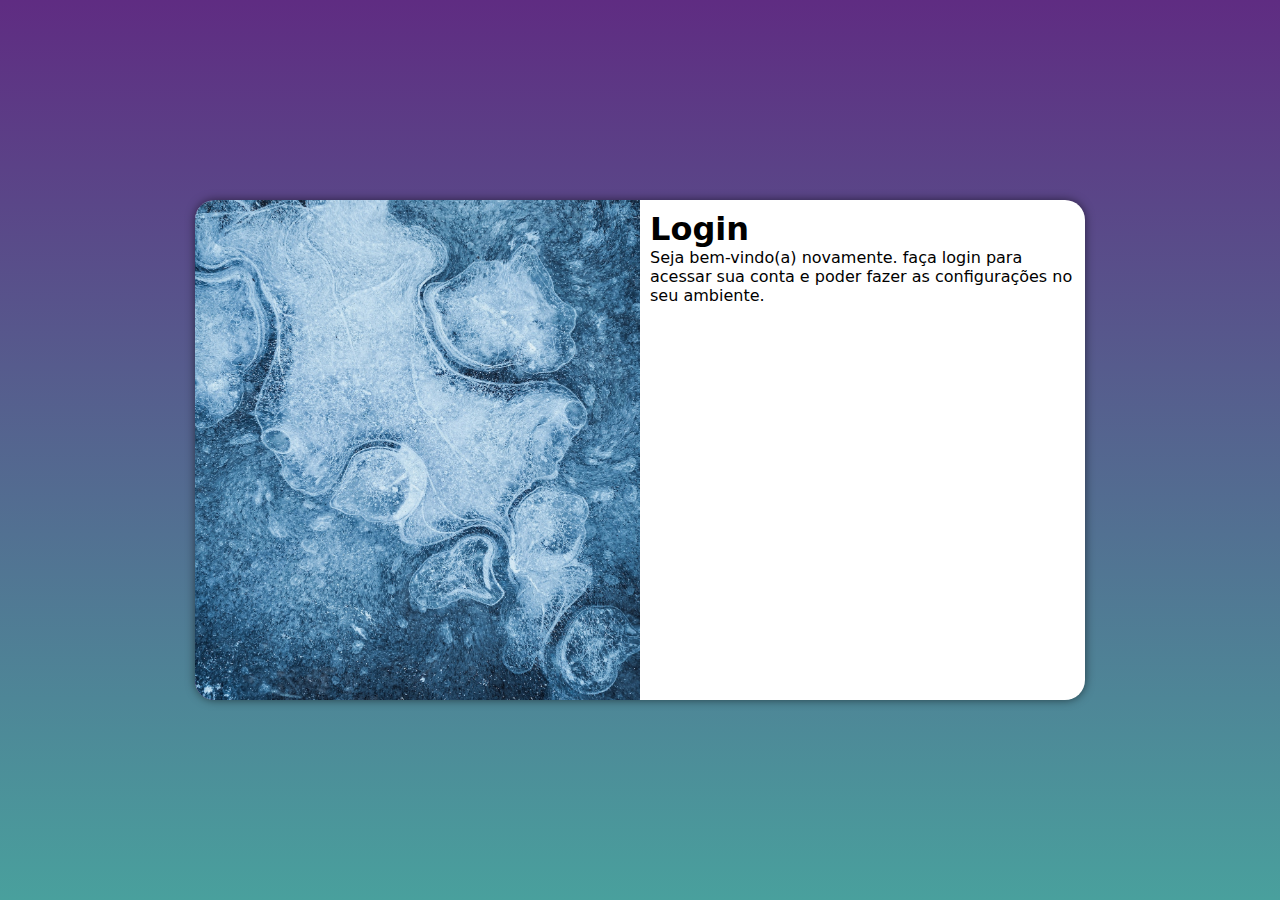
==== index.html @ 2c78d549 "media query para outras telas" ====
<!DOCTYPE html>
<html lang="pt-br">
<head>
    <meta charset="UTF-8">
    <meta http-equiv="X-UA-Compatible" content="IE=edge">
    <meta name="viewport" content="width=device-width, initial-scale=1.0">
    <title>Login</title>
    <link rel="stylesheet" href="estilos/style.css">
    <link rel="stylesheet" href="estilos/media-query.css">
</head>
<body>
    <main>
        <section id="login">
            <div id="imagem">
            </div>
            <div id="formulario">
                <h1>Login</h1>
                <p>Seja bem-vindo(a) novamente. faça login para acessar sua conta e poder fazer as configurações no seu ambiente.</p>
                <form action="login.php" method="post"></form>
            </div>
        </section>
    </main>
</body>
</html>
---- estilos/style.css ----
@charset "UTF-8";

/*
    Paletas de cores
    Verde: #49a09d
    Lilás: #5f2c82
*/

*{
    font-family: system-ui, -apple-system, BlinkMacSystemFont, 'Segoe UI', Roboto, Oxygen, Ubuntu, Cantarell, 'Open Sans', 'Helvetica Neue', sans-serif;
    padding: 0;
    margin: 0;
    box-sizing: border-box;
}
body, html{
    background-color: #5f2c82;
    height: 100vh;
    width: 100vw;
}
main{
    height: 100vh;
    width: 100vw;
    position: relative;
}
#login{
    background-color: white;
    width: 250px;
    height: 500px;
    border-radius: 20px;
    position: absolute;
    top: 50%;
    left: 50%;
    transform: translate(-50%, -50%);
    overflow: hidden;
    box-shadow: 0px 0px 10px rgba(0, 0, 0, 0.541);
    transition: width 1s, height 1s;
    transition-timing-function: ease;
}
#login > div#imagem{
    background: #5f2c82 url(../imagens/imagem-login.jpg) no-repeat;
    height: 200px;
    background-position: left bottom;
    background-size: cover;
    display: block;
}
#login > div#formulario{
    display: block;
    padding: 10px;
}
---- estilos/media-query.css ----
@charset "UTF-8";

@media screen and (min-width: 768px) and (max-width: 992px) {
    body{
        background-image: linear-gradient(to top, #49a09d, #5f2c82);
    }
    section#login{
        width: 80vw;
    }
    #login > div#imagem{
        float: left;
        width: 30%;
        height: 100%;
    }
    #login > div#formulario{
        float: right;
        width: 70%;
    }
}
@media screen and (min-width: 992px) {
    body{
        background-image: linear-gradient(to top, #49a09d, #5f2c82);
    }
    #login{
        width: 890px;
    }
    #login > div#imagem{
        float: left;
        height: 100%;
        width: 50%;
    }
    #login > div#formulario{
        float: right;
        width: 50%;
    }
}
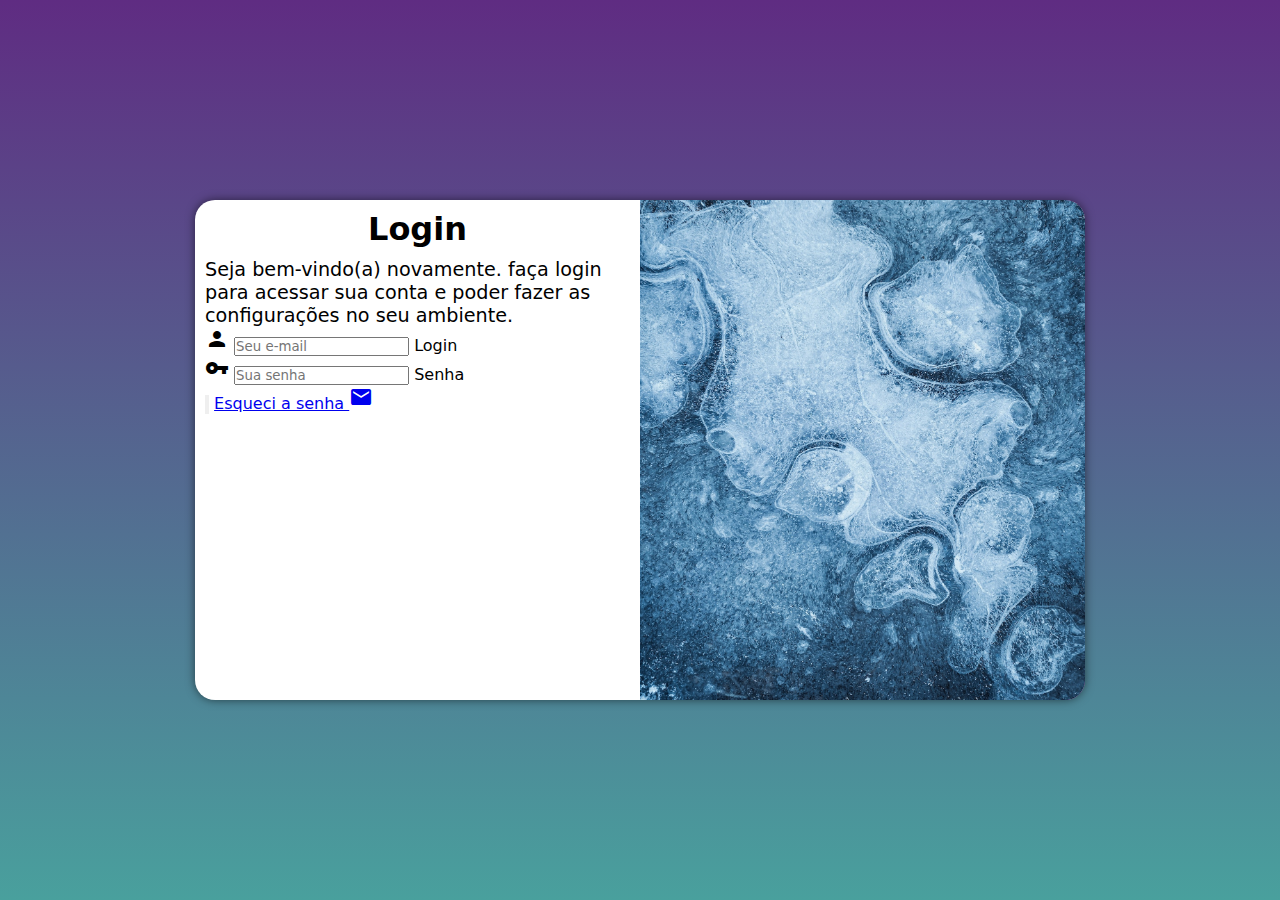
==== commit b4ef3f90: "Adicionei o formulario" ====
--- a/index.html
+++ b/index.html
@@ -5,6 +5,7 @@
     <meta http-equiv="X-UA-Compatible" content="IE=edge">
     <meta name="viewport" content="width=device-width, initial-scale=1.0">
     <title>Login</title>
+    <link href="https://fonts.googleapis.com/icon?family=Material+Icons" rel="stylesheet">
     <link rel="stylesheet" href="estilos/style.css">
     <link rel="stylesheet" href="estilos/media-query.css">
 </head>
@@ -16,7 +17,22 @@
             <div id="formulario">
                 <h1>Login</h1>
                 <p>Seja bem-vindo(a) novamente. faça login para acessar sua conta e poder fazer as configurações no seu ambiente.</p>
-                <form action="login.php" method="post"></form>
+                <form action="login.php" method="post" autocomplete="on">
+                    <div class="campo">                       
+                        <i class="material-icons">person</i>
+                        <input type="email" name="login" id="ilogin" placeholder="Seu e-mail" autocomplete="email" required maxlength="30">
+                        <label for="ilogib">Login</label>
+                    </div>
+                    <div class="campo">
+                        <i class="material-icons">vpn_key</i>
+                        <input type="password" name="senha" id="isenha" placeholder="Sua senha" autocomplete="current-password" required minlength="8" maxlength="20">
+                        <label for="isenha">Senha</label>
+                    </div>
+                    <input type="submit" value="">
+                    <a href="esqueci.html">
+                        Esqueci a senha <i class="material-icons">mail</i>
+                    </a>
+                </form>
             </div>
         </section>
     </main>
--- a/estilos/style.css
+++ b/estilos/style.css
@@ -46,4 +46,11 @@
 #login > div#formulario{
     display: block;
     padding: 10px;
+}
+div#formulario > h1{
+    text-align: center;
+    margin-bottom: 10px;
+}
+div#formulario > p{
+    font-size: 0.8em;
 }--- a/estilos/media-query.css
+++ b/estilos/media-query.css
@@ -25,12 +25,18 @@
         width: 890px;
     }
     #login > div#imagem{
-        float: left;
+        float: right;
         height: 100%;
         width: 50%;
     }
     #login > div#formulario{
-        float: right;
+        float: left;
         width: 50%;
     }
+    div#formurlario > h1{
+        font-size: 2em;
+    }
+    div#formulario > p{
+        font-size: 1.2em;
+    }
 }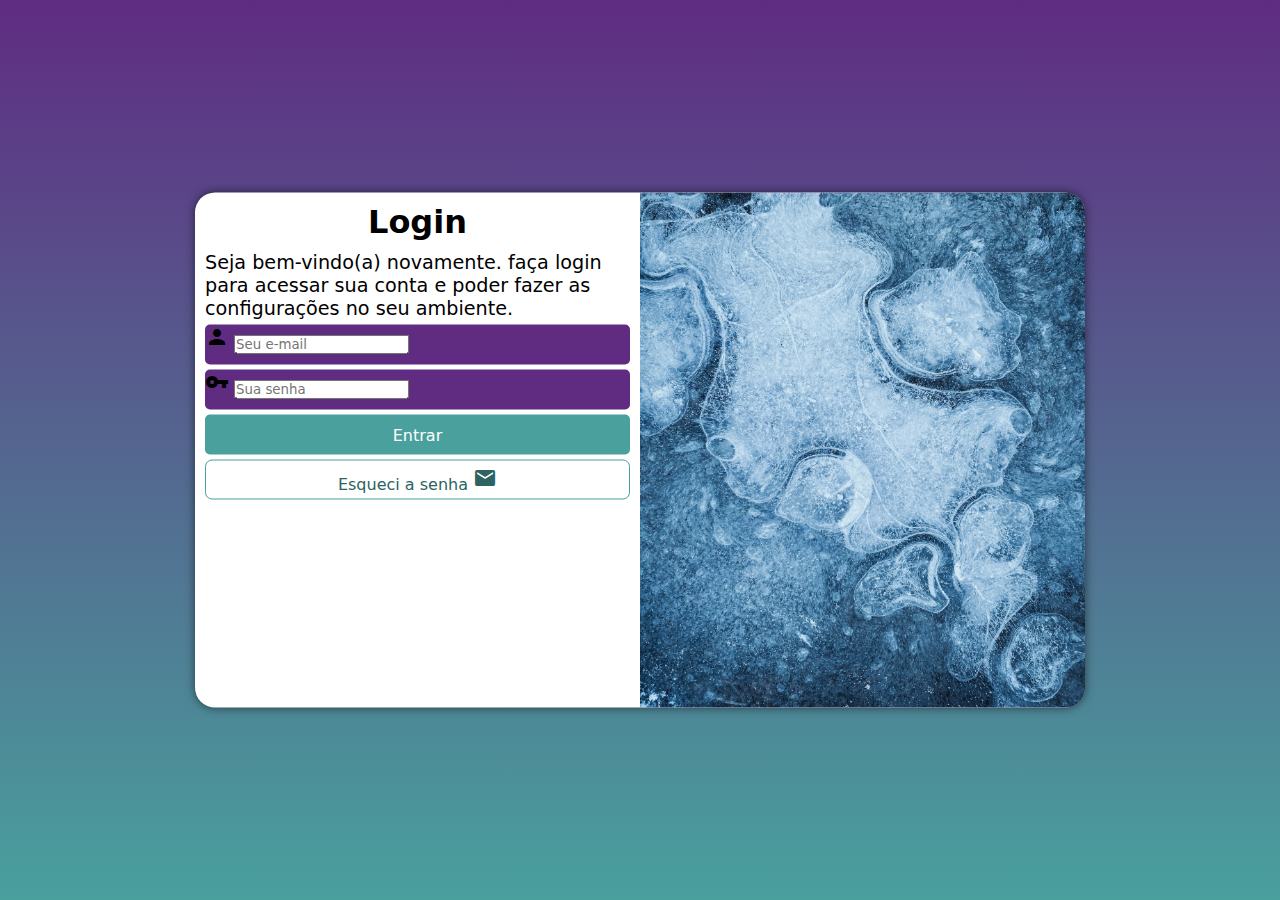
==== commit f3ee77e9: "formatação do formulario" ====
--- a/index.html
+++ b/index.html
@@ -28,8 +28,8 @@
                         <input type="password" name="senha" id="isenha" placeholder="Sua senha" autocomplete="current-password" required minlength="8" maxlength="20">
                         <label for="isenha">Senha</label>
                     </div>
-                    <input type="submit" value="">
-                    <a href="esqueci.html">
+                    <input type="submit" value="Entrar">
+                    <a href="esqueci.html" class="botao">
                         Esqueci a senha <i class="material-icons">mail</i>
                     </a>
                 </form>
--- a/estilos/style.css
+++ b/estilos/style.css
@@ -25,7 +25,7 @@
 #login{
     background-color: white;
     width: 250px;
-    height: 500px;
+    height: 515px;
     border-radius: 20px;
     position: absolute;
     top: 50%;
@@ -53,4 +53,49 @@
 }
 div#formulario > p{
     font-size: 0.8em;
+}
+form > div.campo{
+    background-color: #5f2c82;
+    width: 100%;
+    display: block;
+    height: 40px;
+    border-radius: 5px;
+    margin: 5px 0px;
+}
+div.campo > label {
+    display: none;
+}
+form > input[type=submit]{
+    display: block;
+    font-size: 1em;
+    width: 100%;
+    height: 40px;
+    background-color: #49a09d;
+    color: white;
+    border: none;
+    border-radius: 5px;
+    cursor: pointer;
+}
+form > input[type=submit]:hover{
+    background-color: #2d6361;
+}
+form > a.botao{
+    display: block;
+    text-align: center;
+    font-size: 1em;
+    width: 100%;
+    height: 40px;
+    background-color: white;
+    border: 1px solid #49a09d;
+    border-radius: 7px;
+    color: #2d6361;
+    text-decoration: none;
+    padding-top: 5px;
+    margin-top: 5px;
+}
+form > a.botao:hover{
+    background-color: #6cdecf;
+}
+form > a.botao . i{
+    font-size: 0.8em;
 }